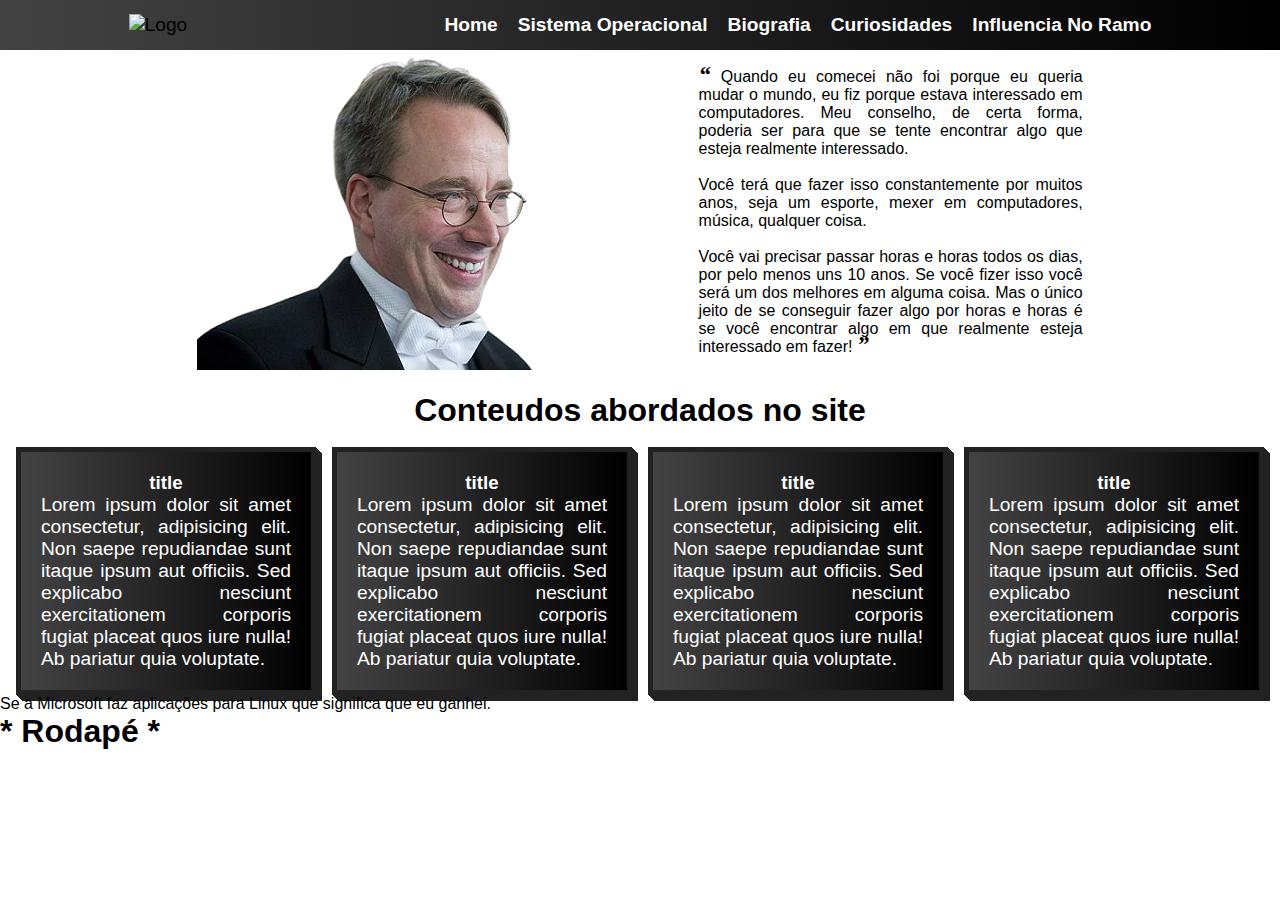
==== index.html @ e27134ce "Update index.html" ====
<!DOCTYPE html>
<html lang="pt-br">
<head>
    <meta charset="UTF-8">
    <meta http-equiv="X-UA-Compatible" content="IE=edge">
    <meta name="viewport" content="width=device-width, initial-scale=1.0">
    <link rel="stylesheet" href="./css/style.css">
    <link rel="stylesheet" href="./css/index.css">
    <title>Linus Torvalds</title>
</head>
<body>
    <header>
        <div class="head">
            <div class="fixo">
                <div class="menu">
                    <div class="img">
                        <img src="" alt="Logo">
                    </div>
                    <div class="categorias">
                        <ul>
                            <li class="categoria texto"><a href="">Home</a></li>
                            <li class="categoria texto padd"><a href="">Sistema Operacional</a></li>
                            <li class="categoria texto padd"><a href="">Biografia</a></li>
                            <li class="categoria texto padd"><a href="">Curiosidades</a></li>
                            <li class="categoria texto padd"><a href="">Influencia No Ramo</a></li>
                        </ul>
                    </div>
                </div>
            </div>
            <div class="img principal">
                <div class="flex">
                    <div class="img">
                        <img src="./Assets/img/Linus Torvalds.png" alt="Img Principal Linus">
                    </div>
                    <div class="texto">
                        <p>
                            <i class="aspas">“</i> Quando eu comecei não foi porque eu queria mudar o mundo, eu fiz porque estava interessado em computadores. Meu conselho, de certa forma, poderia ser para que se tente encontrar algo que esteja realmente interessado. 
                        </p> <br>
                        <p>
                            Você terá que fazer isso constantemente por muitos anos, seja um esporte, mexer em computadores, música, qualquer coisa.
                        </p> <br>
                        <p>
                            Você vai precisar passar horas e horas todos os dias, por pelo menos uns 10 anos. Se você fizer isso você será um dos melhores em alguma coisa. Mas o único jeito de se conseguir fazer algo por horas e horas é se você encontrar algo em que realmente esteja interessado em fazer! <i class="aspas">”</i>
                        </p>
                    </div>
                </div>
            </div>
        </div>
    </header>
    <section>
        <div class="contents">
            <div class="content texto title">
                <br>
                <h1>Conteudos abordados no site</h1>
                <br>
            </div>
            <div class="content texto flex">
                <div class="conteiner textos conteudos shadow">
                    <a href="">
                        <div class="box">
                            <h3 class="title box">title</h3>
                            <p class="texto P justify box">
                                Lorem ipsum dolor sit amet consectetur, adipisicing elit. Non saepe repudiandae sunt itaque ipsum aut officiis. Sed explicabo nesciunt exercitationem corporis fugiat placeat quos iure nulla! Ab pariatur quia voluptate.
                            </p>
                        </div>
                    </a>
                </div>
                <div class="conteiner textos conteudos shadow">
                    <a href="">
                        <div class="box">
                            <h3 class="title box">title</h3>
                            <p class="texto P justify box">
                                Lorem ipsum dolor sit amet consectetur, adipisicing elit. Non saepe repudiandae sunt itaque ipsum aut officiis. Sed explicabo nesciunt exercitationem corporis fugiat placeat quos iure nulla! Ab pariatur quia voluptate.
                            </p>
                        </div>
                    </a>
                </div>
                <div class="conteiner textos conteudos shadow">
                    <a href="">
                        <div class="box">
                            <h3 class="title box">title</h3>
                            <p class="texto P justify box">
                                Lorem ipsum dolor sit amet consectetur, adipisicing elit. Non saepe repudiandae sunt itaque ipsum aut officiis. Sed explicabo nesciunt exercitationem corporis fugiat placeat quos iure nulla! Ab pariatur quia voluptate.
                            </p>
                        </div>
                    </a>
                </div>
                <div class="conteiner textos conteudos shadow">
                    <a href="">
                        <div class="box">
                            <h3 class="title box">title</h3>
                            <p class="texto P justify box">
                                Lorem ipsum dolor sit amet consectetur, adipisicing elit. Non saepe repudiandae sunt itaque ipsum aut officiis. Sed explicabo nesciunt exercitationem corporis fugiat placeat quos iure nulla! Ab pariatur quia voluptate.
                            </p>
                        </div>
                    </a>
                </div>
            </div>
            <div class="content texto final">
                <p>Se a Microsoft faz aplicações para Linux que significa que eu ganhei.</p>
            </div>
        </div>
    </section>
    <footer>
        <div class="footer">
            <h1>* Rodapé *</h1>
        </div>
    </footer>
</body>
</html>
---- css/style.css ----
* {
    margin: 0;
    padding: 0;
    list-style: none;
    text-decoration: none;
    font-family: arial, sans-serif;
    color: black;
}

.aspas {
    font-family: "Times New Roman", Times, serif;
    font-size: 1.5rem;
    color: black;
    font-weight: 900;
    line-height: 12px;
}

.texto.P.justify.box {
    text-align: justify;
    color: white;
    font-family: Arial, sans-serif;
    font-size: 1.2rem;
}

.shadow {
    box-shadow: 1px 1px 0px #222, 2px 2px 0px #222, 3px 3px 0px #222, 4px 4px 0px #222, 5px 5px 0px #222,
    6px 6px 0px #222 !important;
}

/*Menu*/
header .head .fixo {
    position: fixed;
    z-index: 9;
    width: 100%;
}

header .head .fixo .menu {
    display: flex;
    align-items: center;
    justify-content: space-around;
    /* background: rgb(104, 104, 104);
    background: linear-gradient(
        90deg,
        rgba(104, 104, 104, 1) 0%,
        rgba(0, 0, 0, 1) 25%,
        rgba(0, 0, 0, 1) 75%,
        rgba(104, 104, 104, 1) 100%
    ); */
    background: #000000; /* fallback for old browsers */
    background: -webkit-linear-gradient(to right, #434343, #000000); /* Chrome 10-25, Safari 5.1-6 */
    background: linear-gradient(
        to right,
        #434343,
        #000000
    ); /* W3C, IE 10+/ Edge, Firefox 16+, Chrome 26+, Opera 12+, Safari 7+ */

    font-size: 1.2rem;
    height: 50px;
}

header .head .fixo .menu .categorias ul {
    display: flex;
    align-items: center;
    justify-content: center;
}

header .head .fixo .menu .categorias ul li a {
    color: white;
    font-weight: 600;
}

header .head .fixo .menu .categorias ul li a:hover {
    color: yellow;
}

header .head .fixo .menu .categorias ul .categoria.texto.padd {
    padding-left: 20px;
}

header .head .img.principal {
    padding-top: 50px;
}

header .head .img.principal .flex {
    display: flex;
    align-items: center;
    justify-content: center;
}

header .head .img.principal .flex .img {
    padding-right: 2%;
}

header .head .img.principal .flex .texto {
    width: 30%;
    padding-left: 2%;
}

header .head .img.principal .flex .texto p {
    text-align: justify;
    font-size: 1rem;
}
/*Menu*/
---- css/index.css ----
section .contents .content.texto.title h1 {
    text-align: center;
}

section .contents .content.texto.flex {
    display: flex;
    flex-direction: row;
    justify-content: space-evenly;
}

section .contents .content.texto.flex .conteiner.textos.conteudos {
    padding: 20px;

    background: #000000; /* fallback for old browsers */
    background: -webkit-linear-gradient(to right, #434343, #000000); /* Chrome 10-25, Safari 5.1-6 */
    background: linear-gradient(
        to right,
        #434343,
        #000000
    ); /* W3C, IE 10+/ Edge, Firefox 16+, Chrome 26+, Opera 12+, Safari 7+ */

    border: 5px solid #222222;
}

section .contents .content.texto.flex .conteiner.textos.conteudos a .box {
    display: flex;
    flex-direction: column;
    align-items: center;
    color: white;

    width: 250px;
}
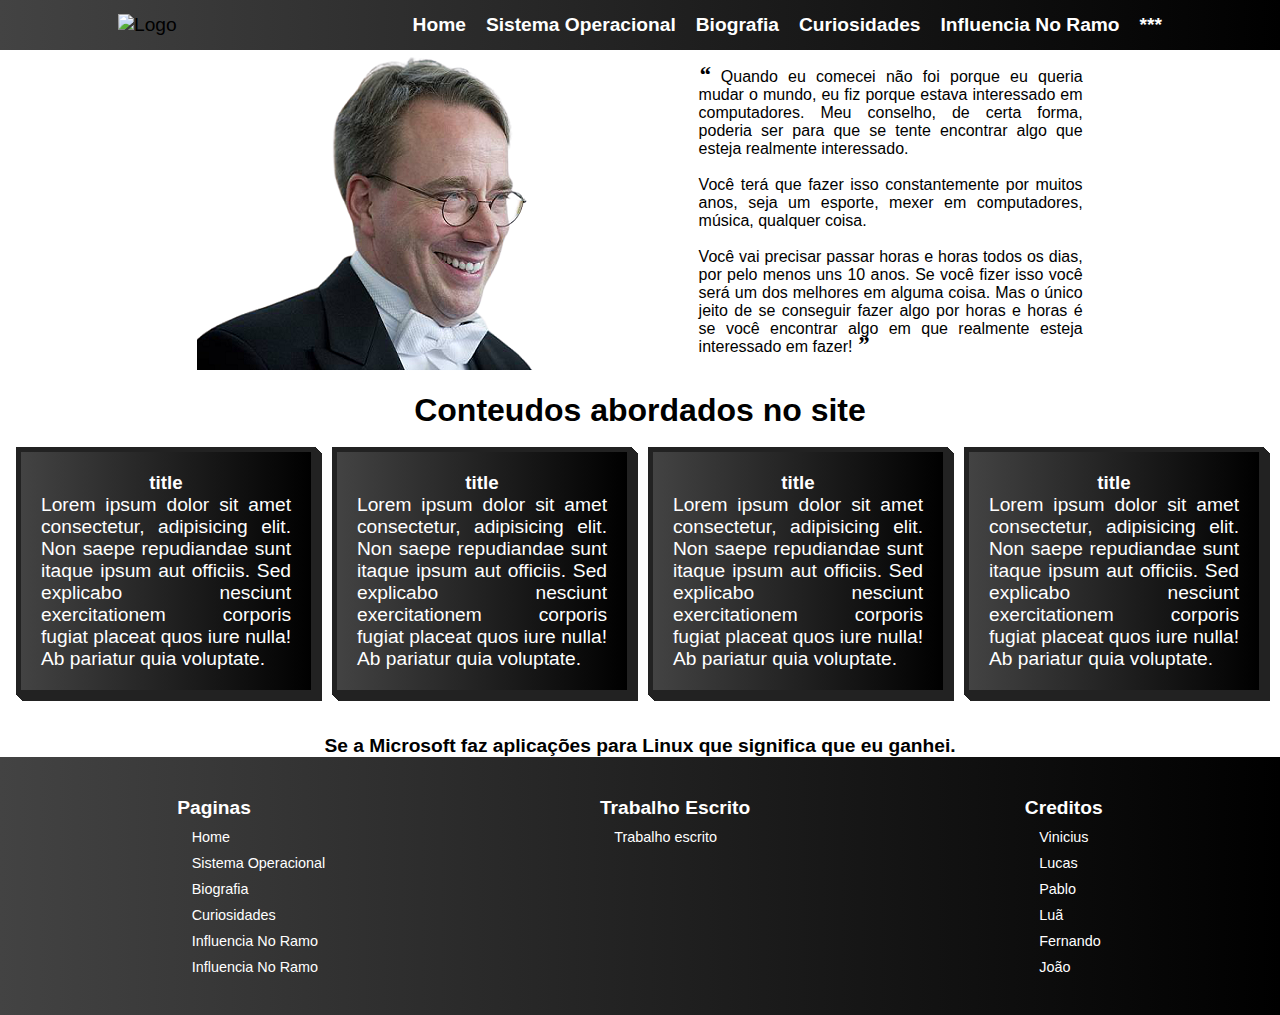
==== commit bd7bd2d1: "Rodape" ====
--- a/index.html
+++ b/index.html
@@ -23,6 +23,7 @@
                             <li class="categoria texto padd"><a href="">Biografia</a></li>
                             <li class="categoria texto padd"><a href="">Curiosidades</a></li>
                             <li class="categoria texto padd"><a href="">Influencia No Ramo</a></li>
+                            <li class="categoria texto padd"><a href="">***</a></li>
                         </ul>
                     </div>
                 </div>
@@ -97,13 +98,98 @@
                 </div>
             </div>
             <div class="content texto final">
-                <p>Se a Microsoft faz aplicações para Linux que significa que eu ganhei.</p>
+                <h1>Se a Microsoft faz aplicações para Linux que significa que eu ganhei.</h1>
             </div>
         </div>
     </section>
     <footer>
         <div class="footer">
-            <h1>* Rodapé *</h1>
+            <div class="colunas pag">
+                <div class="title">
+                    <h6>Paginas</h6>
+                </div>
+                <div class="conteudo">
+                        <ul>
+                            <li>
+                                <a href="">
+                                    <p>
+                                        Home
+                                    </p>
+                                </a>
+                            </li>
+                            <li>
+                                <a href="">
+                                    <p>
+                                        Sistema Operacional
+                                    </p>
+                                </a>
+                            </li>
+                            <li>
+                                <a href="">
+                                    <p>
+                                        Biografia
+                                    </p>
+                                </a>
+                            </li>
+                            <li>
+                                <a href="">
+                                    <p>
+                                        Curiosidades
+                                    </p>
+                                </a>
+                            </li>
+                            <li>
+                                <a href="">
+                                    <p>
+                                        Influencia No Ramo
+                                    </p>
+                                </a>
+                            </li>
+                            <li>
+                                <a href="">
+                                    <p>
+                                        Influencia No Ramo
+                                    </p>
+                                </a>
+                            </li>
+                        </ul>
+                </div>
+            </div>
+            <div class="colunas trabalho">
+                <div class="title">
+                    <h6>Trabalho Escrito</h6>
+                </div>
+                <div class="conteudo">
+                    <a href=""><p>Trabalho escrito</p></a>
+                </div>
+            </div>
+            <div class="colunas creditos">
+                <div class="title">
+                    <h6>Creditos</h6>
+                </div>
+                <div class="conteudo">
+                    <ul>
+                        <li>
+                            <p>Vinicius</p>
+                        </li>
+                        <li>
+                            <p>Lucas</p>
+                        </li>
+                        <li>
+                            <p>Pablo</p>
+                        </li>
+                        <li>
+                            <p>Luã</p>
+                        </li>
+                        <li>
+                            <p>Fernando</p>
+                        </li>
+                        <li>
+                            <p>João</p>
+                        </li>
+                    </ul>
+                </div>
+            </div>
         </div>
     </footer>
 </body>
--- a/css/style.css
+++ b/css/style.css
@@ -101,3 +101,46 @@
     font-size: 1rem;
 }
 /*Menu*/
+
+/* footer */
+
+footer {
+    background: rgb(104, 104, 104);
+    background: linear-gradient(
+        90deg,
+        rgba(104, 104, 104, 1) 0%,
+        rgba(0, 0, 0, 1) 25%,
+        rgba(0, 0, 0, 1) 75%,
+        rgba(104, 104, 104, 1) 100%
+    );
+    background: #000000; /* fallback for old browsers */
+    background: -webkit-linear-gradient(to right, #434343, #000000); /* Chrome 10-25, Safari 5.1-6 */
+    background: linear-gradient(
+        to right,
+        #434343,
+        #000000
+    ); /* W3C, IE 10+/ Edge, Firefox 16+, Chrome 26+, Opera 12+, Safari 7+ */
+}
+
+footer .footer {
+    display: flex;
+    align-items: flex-start;
+    justify-content: space-around;
+    padding: 40px;
+}
+
+footer .footer .colunas .title h6 {
+    color: white;
+    font-size: 1.2rem;
+}
+
+footer .footer .colunas.pag .conteudo ul li a p, 
+footer .footer .colunas.trabalho .conteudo a p,
+footer .footer .colunas.creditos .conteudo ul li p {
+    color: white;
+    padding-top: 10px;
+    font-size: .9rem;
+    text-indent: 1em;
+}
+ 
+/* footer */--- a/css/index.css
+++ b/css/index.css
@@ -30,3 +30,15 @@
 
     width: 250px;
 }
+
+section .contents .content.texto.final {
+    display: flex;
+    align-items: center;
+    justify-content: center;
+    padding-top: 40px
+}
+
+section .contents .content.texto.final h1 {
+    font-family: Arial, sans-serif;
+    font-size: 1.2rem;
+}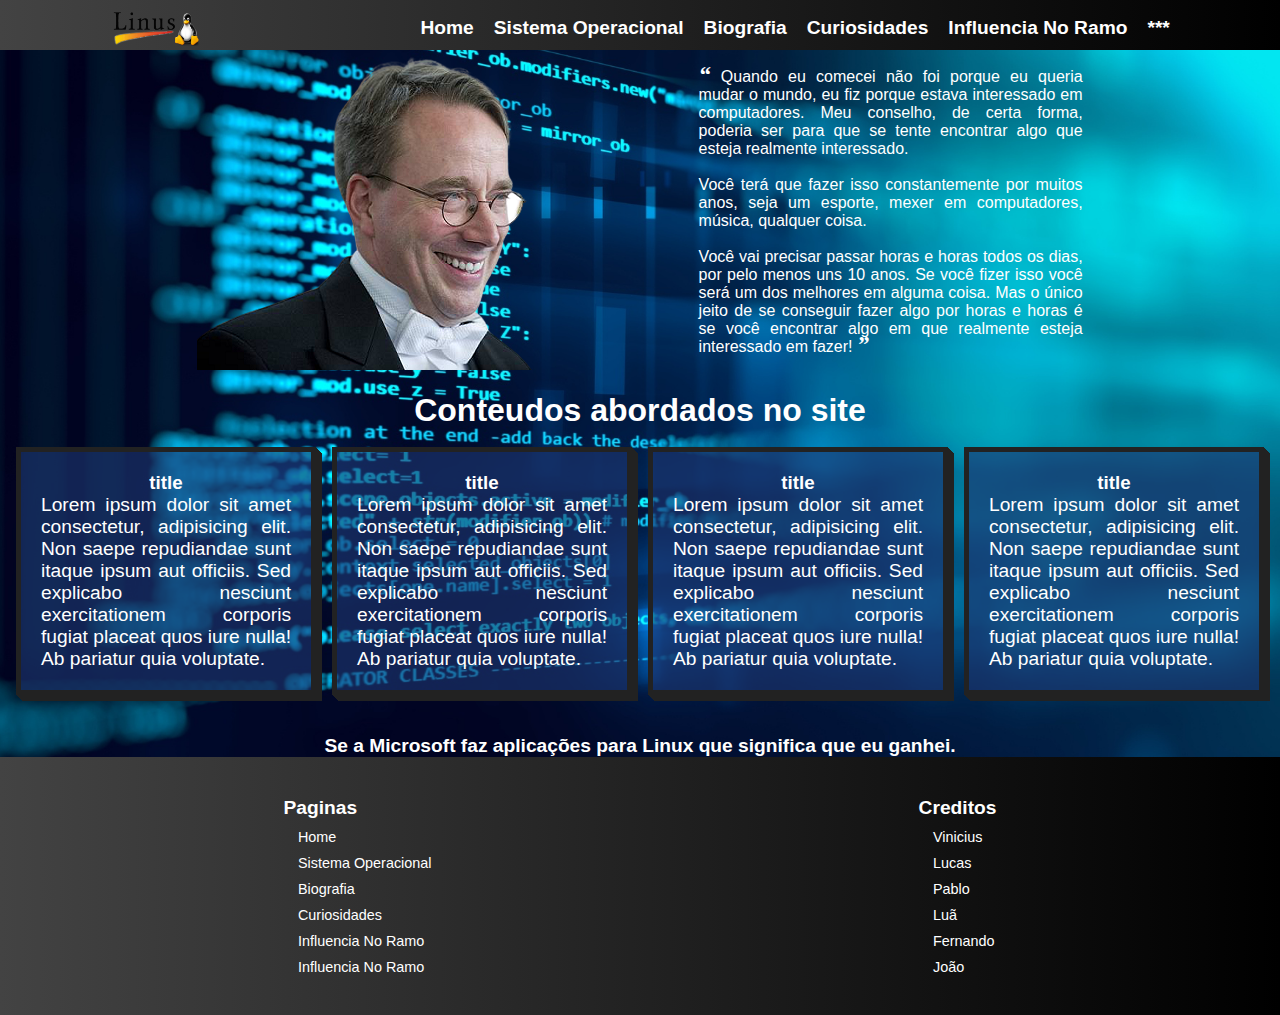
==== commit 8ec0bdc2: "flex" ====
--- a/index.html
+++ b/index.html
@@ -14,7 +14,7 @@
             <div class="fixo">
                 <div class="menu">
                     <div class="img">
-                        <img src="" alt="Logo">
+                        <img class="Logo" src="./Assets/img/Linus Banner.png" alt="Logo">
                     </div>
                     <div class="categorias">
                         <ul>
@@ -31,7 +31,7 @@
             <div class="img principal">
                 <div class="flex">
                     <div class="img">
-                        <img src="./Assets/img/Linus Torvalds.png" alt="Img Principal Linus">
+                        <img src="./Assets/img/Linus_Torvalds-removebg-preview.png" alt="Img Principal Linus">
                     </div>
                     <div class="texto">
                         <p>
@@ -155,14 +155,6 @@
                         </ul>
                 </div>
             </div>
-            <div class="colunas trabalho">
-                <div class="title">
-                    <h6>Trabalho Escrito</h6>
-                </div>
-                <div class="conteudo">
-                    <a href=""><p>Trabalho escrito</p></a>
-                </div>
-            </div>
             <div class="colunas creditos">
                 <div class="title">
                     <h6>Creditos</h6>
--- a/css/style.css
+++ b/css/style.css
@@ -4,20 +4,31 @@
     list-style: none;
     text-decoration: none;
     font-family: arial, sans-serif;
-    color: black;
+    color: #fff;
+    flex-wrap: wrap;
+}
+
+img.Logo {
+    width: 90px;
+}
+
+body {
+    background-image: url(../Assets/img/Coding3.png);
+    background-position: top;
+    background-size: cover;
 }
 
 .aspas {
     font-family: "Times New Roman", Times, serif;
     font-size: 1.5rem;
-    color: black;
+    color: #fff;
     font-weight: 900;
     line-height: 12px;
 }
 
 .texto.P.justify.box {
     text-align: justify;
-    color: white;
+    color: #fff;
     font-family: Arial, sans-serif;
     font-size: 1.2rem;
 }
@@ -38,14 +49,14 @@
     display: flex;
     align-items: center;
     justify-content: space-around;
-    /* background: rgb(104, 104, 104);
+    background: rgb(104, 104, 104);
     background: linear-gradient(
         90deg,
         rgba(104, 104, 104, 1) 0%,
         rgba(0, 0, 0, 1) 25%,
         rgba(0, 0, 0, 1) 75%,
         rgba(104, 104, 104, 1) 100%
-    ); */
+    );
     background: #000000; /* fallback for old browsers */
     background: -webkit-linear-gradient(to right, #434343, #000000); /* Chrome 10-25, Safari 5.1-6 */
     background: linear-gradient(
@@ -120,6 +131,7 @@
         #434343,
         #000000
     ); /* W3C, IE 10+/ Edge, Firefox 16+, Chrome 26+, Opera 12+, Safari 7+ */
+    width: 100%;
 }
 
 footer .footer {
@@ -130,14 +142,14 @@
 }
 
 footer .footer .colunas .title h6 {
-    color: white;
+    color: #fff;
     font-size: 1.2rem;
 }
 
 footer .footer .colunas.pag .conteudo ul li a p, 
 footer .footer .colunas.trabalho .conteudo a p,
 footer .footer .colunas.creditos .conteudo ul li p {
-    color: white;
+    color: #fff;
     padding-top: 10px;
     font-size: .9rem;
     text-indent: 1em;
--- a/css/index.css
+++ b/css/index.css
@@ -11,13 +11,7 @@
 section .contents .content.texto.flex .conteiner.textos.conteudos {
     padding: 20px;
 
-    background: #000000; /* fallback for old browsers */
-    background: -webkit-linear-gradient(to right, #434343, #000000); /* Chrome 10-25, Safari 5.1-6 */
-    background: linear-gradient(
-        to right,
-        #434343,
-        #000000
-    ); /* W3C, IE 10+/ Edge, Firefox 16+, Chrome 26+, Opera 12+, Safari 7+ */
+    background-color: rgba(28, 54, 113, 0.626);
 
     border: 5px solid #222222;
 }
@@ -26,7 +20,7 @@
     display: flex;
     flex-direction: column;
     align-items: center;
-    color: white;
+    color: #fff;
 
     width: 250px;
 }
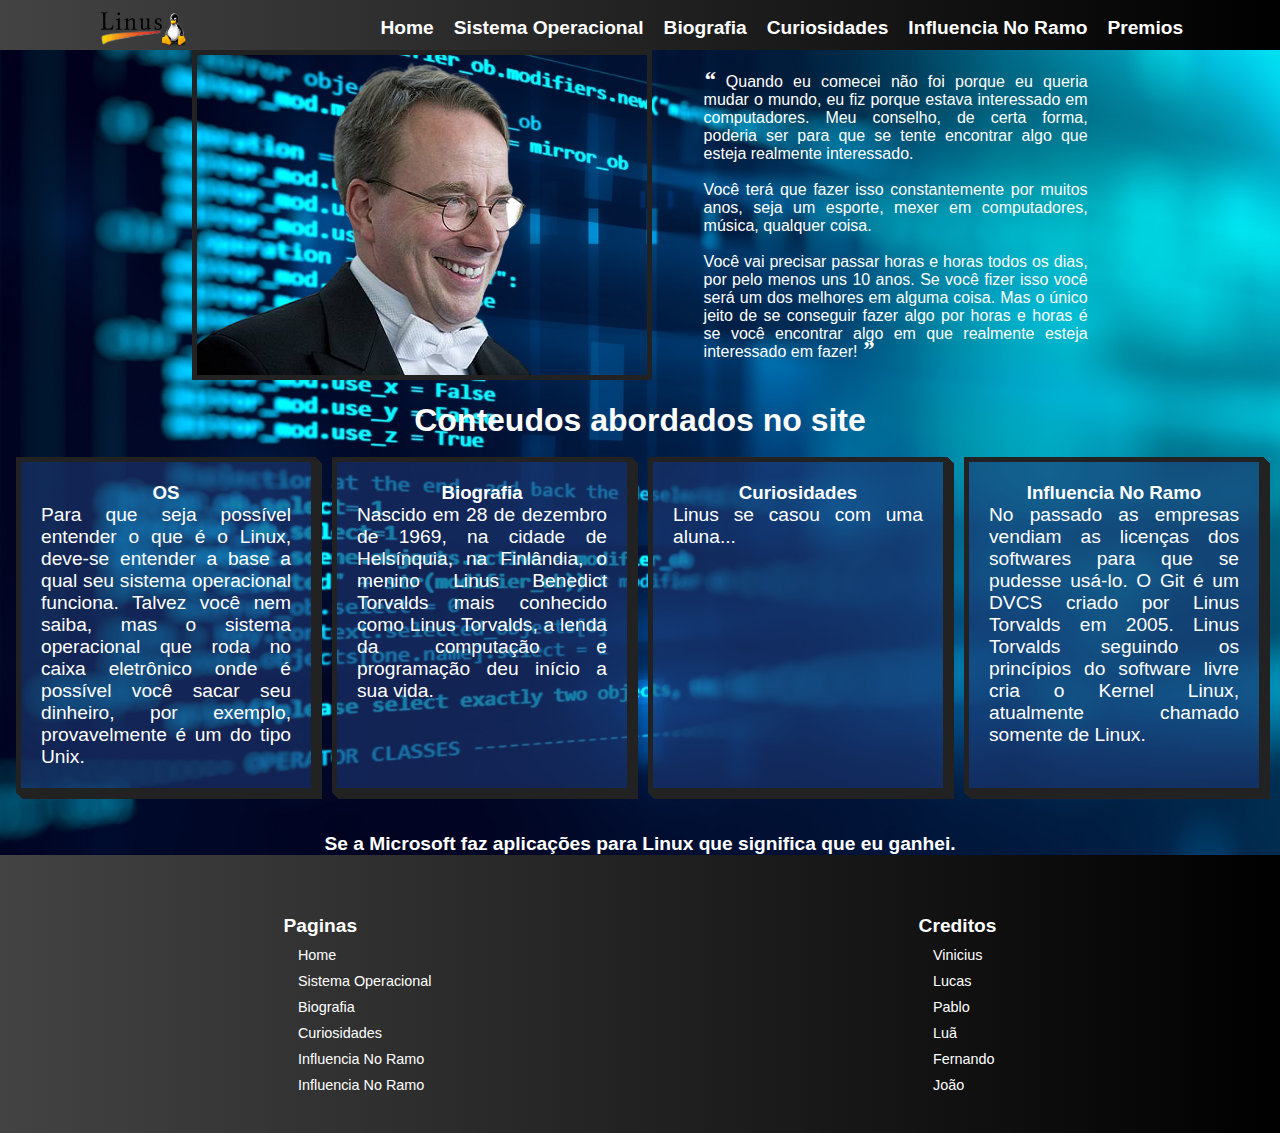
==== commit 293ab400: "Pages" ====
--- a/index.html
+++ b/index.html
@@ -18,20 +18,30 @@
                     </div>
                     <div class="categorias">
                         <ul>
-                            <li class="categoria texto"><a href="">Home</a></li>
-                            <li class="categoria texto padd"><a href="">Sistema Operacional</a></li>
-                            <li class="categoria texto padd"><a href="">Biografia</a></li>
-                            <li class="categoria texto padd"><a href="">Curiosidades</a></li>
-                            <li class="categoria texto padd"><a href="">Influencia No Ramo</a></li>
-                            <li class="categoria texto padd"><a href="">***</a></li>
-                        </ul>
+                            <li class="categoria texto"><a href="./index.html">Home</a></li>
+                            <li class="categoria texto padd">
+                              <a href="./OS_.html">Sistema Operacional</a>
+                            </li>
+                            <li class="categoria texto padd">
+                              <a href="./Biografia.html">Biografia</a>
+                            </li>
+                            <li class="categoria texto padd">
+                              <a href="./curiosidade linus.html">Curiosidades</a>
+                            </li>
+                            <li class="categoria texto padd">
+                              <a href="./influencias.html">Influencia No Ramo</a>
+                            </li>
+                            <li class="categoria texto padd">
+                              <a href="./awards.html">Premios</a>
+                            </li>
+                          </ul>
                     </div>
                 </div>
             </div>
             <div class="img principal">
                 <div class="flex">
                     <div class="img">
-                        <img src="./Assets/img/Linus_Torvalds-removebg-preview.png" alt="Img Principal Linus">
+                        <img class="headBorder" src="./Assets/img/Linus_Torvalds-removebg-preview.png" alt="Img Principal Linus">
                     </div>
                     <div class="texto">
                         <p>
@@ -57,41 +67,41 @@
             </div>
             <div class="content texto flex">
                 <div class="conteiner textos conteudos shadow">
-                    <a href="">
+                    <a href="./OS_.html">
                         <div class="box">
-                            <h3 class="title box">title</h3>
+                            <h3 class="title box">OS</h3>
                             <p class="texto P justify box">
-                                Lorem ipsum dolor sit amet consectetur, adipisicing elit. Non saepe repudiandae sunt itaque ipsum aut officiis. Sed explicabo nesciunt exercitationem corporis fugiat placeat quos iure nulla! Ab pariatur quia voluptate.
+                                Para que seja possível entender o que é o Linux, deve-se entender a base a qual seu sistema operacional funciona. Talvez você nem saiba, mas o sistema operacional que roda no caixa eletrônico onde é possível você sacar seu dinheiro, por exemplo, provavelmente é um do tipo Unix.
                             </p>
                         </div>
                     </a>
                 </div>
                 <div class="conteiner textos conteudos shadow">
-                    <a href="">
+                    <a href="./Biografia.html">
                         <div class="box">
-                            <h3 class="title box">title</h3>
+                            <h3 class="title box">Biografia</h3>
                             <p class="texto P justify box">
-                                Lorem ipsum dolor sit amet consectetur, adipisicing elit. Non saepe repudiandae sunt itaque ipsum aut officiis. Sed explicabo nesciunt exercitationem corporis fugiat placeat quos iure nulla! Ab pariatur quia voluptate.
+                                Nascido em 28 de dezembro de 1969, na cidade de Helsínquia, na Finlândia, o menino Linus Benedict Torvalds mais conhecido como Linus Torvalds, a lenda da computação e programação deu início a sua vida.
                             </p>
                         </div>
                     </a>
                 </div>
                 <div class="conteiner textos conteudos shadow">
-                    <a href="">
+                    <a href="./curiosidade linus.html">
                         <div class="box">
-                            <h3 class="title box">title</h3>
+                            <h3 class="title box">Curiosidades</h3>
                             <p class="texto P justify box">
-                                Lorem ipsum dolor sit amet consectetur, adipisicing elit. Non saepe repudiandae sunt itaque ipsum aut officiis. Sed explicabo nesciunt exercitationem corporis fugiat placeat quos iure nulla! Ab pariatur quia voluptate.
+                                Linus se casou com uma aluna...
                             </p>
                         </div>
                     </a>
                 </div>
                 <div class="conteiner textos conteudos shadow">
-                    <a href="">
+                    <a href="./influencias.html">
                         <div class="box">
-                            <h3 class="title box">title</h3>
+                            <h3 class="title box">Influencia No Ramo</h3>
                             <p class="texto P justify box">
-                                Lorem ipsum dolor sit amet consectetur, adipisicing elit. Non saepe repudiandae sunt itaque ipsum aut officiis. Sed explicabo nesciunt exercitationem corporis fugiat placeat quos iure nulla! Ab pariatur quia voluptate.
+                                No passado as empresas vendiam as licenças dos softwares para que se pudesse usá-lo. O Git é um DVCS criado por Linus Torvalds em 2005. Linus Torvalds seguindo os princípios do software livre cria o Kernel Linux, atualmente chamado somente de Linux.
                             </p>
                         </div>
                     </a>
--- a/css/style.css
+++ b/css/style.css
@@ -16,6 +16,10 @@
     background-image: url(../Assets/img/Coding3.png);
     background-position: top;
     background-size: cover;
+}
+
+.headBorder {
+    border: 5px solid #222 !important;
 }
 
 .aspas {
@@ -49,7 +53,7 @@
     display: flex;
     align-items: center;
     justify-content: space-around;
-    background: rgb(104, 104, 104);
+    background: rgb(25, 59, 128);
     background: linear-gradient(
         90deg,
         rgba(104, 104, 104, 1) 0%,
@@ -116,6 +120,7 @@
 /* footer */
 
 footer {
+    padding-top: 20px;
     background: rgb(104, 104, 104);
     background: linear-gradient(
         90deg,
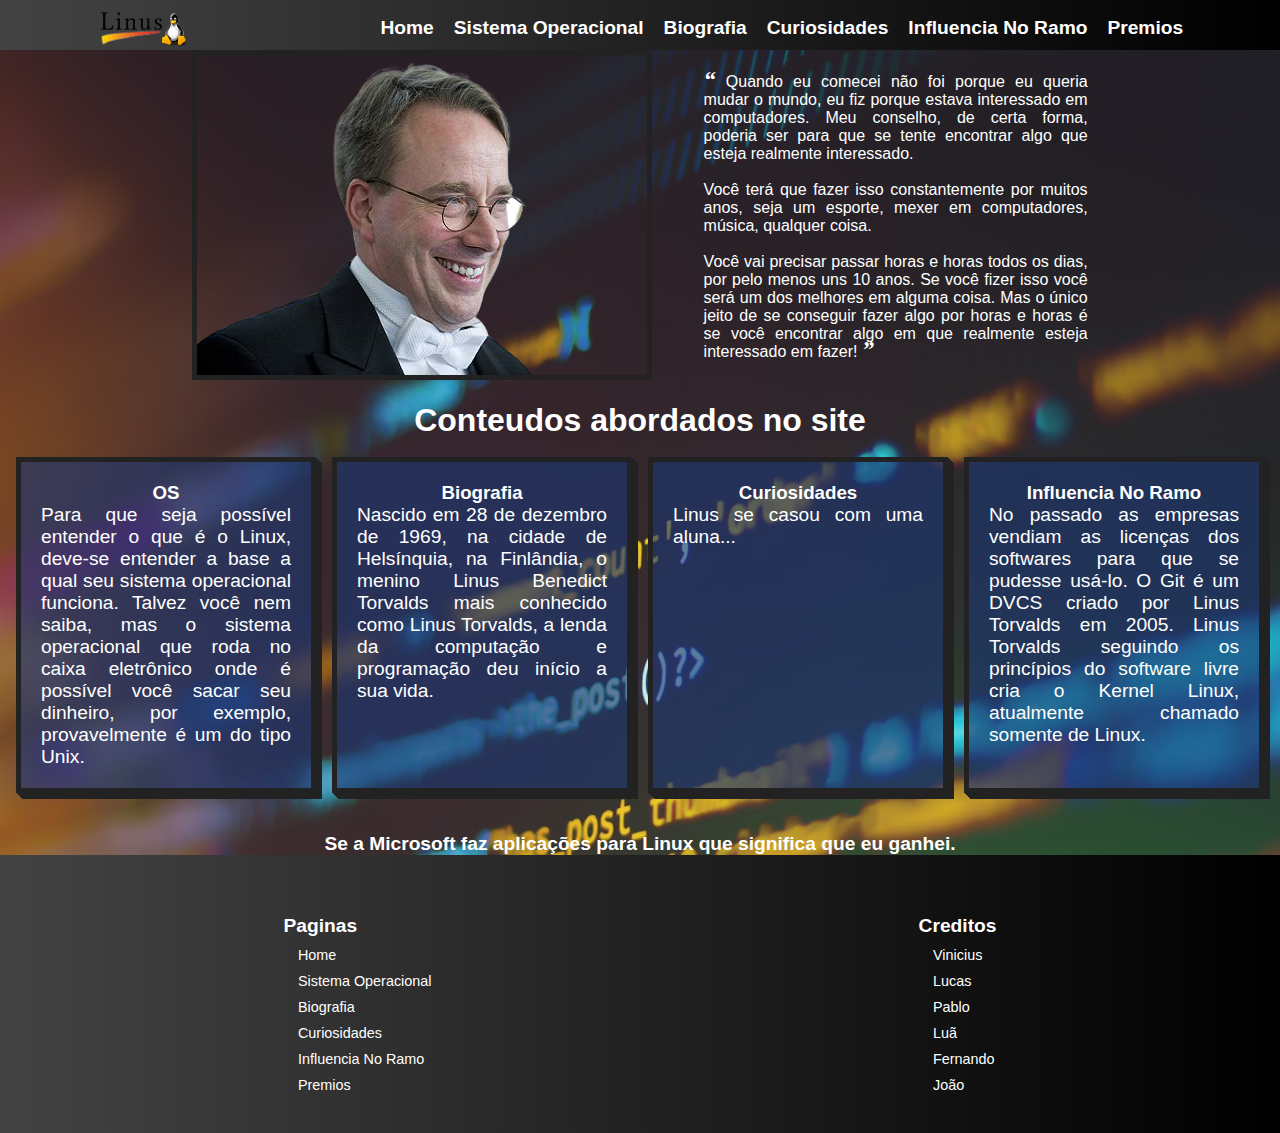
==== commit 273b850e: "Medias" ====
--- a/index.html
+++ b/index.html
@@ -6,6 +6,7 @@
     <meta name="viewport" content="width=device-width, initial-scale=1.0">
     <link rel="stylesheet" href="./css/style.css">
     <link rel="stylesheet" href="./css/index.css">
+    <link rel="stylesheet" href="./css/media.css">
     <title>Linus Torvalds</title>
 </head>
 <body>
@@ -121,44 +122,44 @@
                 <div class="conteudo">
                         <ul>
                             <li>
-                                <a href="">
+                                <a href="./index.html">
                                     <p>
                                         Home
                                     </p>
                                 </a>
                             </li>
                             <li>
-                                <a href="">
+                                <a href="./OS_.html">
                                     <p>
                                         Sistema Operacional
                                     </p>
                                 </a>
                             </li>
                             <li>
-                                <a href="">
+                                <a href="./Biografia.html">
                                     <p>
                                         Biografia
                                     </p>
                                 </a>
                             </li>
                             <li>
-                                <a href="">
+                                <a href="./curiosidade linus.html">
                                     <p>
                                         Curiosidades
                                     </p>
                                 </a>
                             </li>
                             <li>
-                                <a href="">
+                                <a href="./influencias.html">
                                     <p>
                                         Influencia No Ramo
                                     </p>
                                 </a>
                             </li>
                             <li>
-                                <a href="">
+                                <a href="./awards.html">
                                     <p>
-                                        Influencia No Ramo
+                                        Premios
                                     </p>
                                 </a>
                             </li>
--- a/css/style.css
+++ b/css/style.css
@@ -12,8 +12,12 @@
     width: 90px;
 }
 
+a:hover {
+    color: yellow;
+}
+
 body {
-    background-image: url(../Assets/img/Coding3.png);
+    background-image: url(../Assets/img/Coding.png);
     background-position: top;
     background-size: cover;
 }
--- a/css/media.css
+++ b/css/media.css
@@ -0,0 +1,124 @@
+@media screen and (max-width: 893px) {
+    section.os, section.bio, section.cur, section.inf, section.awards {
+        padding-top: 110px;
+    }
+}
+
+@media screen and (max-width: 892px) {
+    header .head .fixo .menu {
+        height: 90px;
+    }
+
+    div.img.principal {
+        padding-top: 100px !important;
+    }
+}
+
+@media screen and (max-width: 871px) {
+    .itens.img {
+        display: none;
+    }
+}
+
+@media screen and (max-width: 803px) {
+    header .head .fixo .menu {
+        height: 150px;
+    }
+
+    header .head .fixo .menu .categorias ul .categoria.texto.padd {
+        padding-left: 0;
+    }
+
+    header .head .fixo .menu .categorias ul {
+        display: block;
+    }
+
+    img.Logo {
+        width: 140px;
+    }
+
+    div.img.principal {
+        padding-top: 170px !important;
+    }
+
+    section.os, section.bio, section.cur, section.inf, section.awards {
+        padding-top: 160px !important;
+    }
+}
+
+@media screen and (max-width: 632px) {
+    section .contents .content.texto.final h1 {
+        text-align: center;
+    }
+
+    header .head .img.principal .flex .texto {
+        width: 50%;
+        padding: 0;
+    }
+
+    header .head .img.principal .flex .img {
+        padding: 0;
+    }
+}
+
+@media screen and (max-width: 560px) {
+    .imgcard{
+        width: 120px !important;
+    }
+
+    section .cards .card.shadow .title .title {
+        font-size: 1rem;
+    }
+
+    section .cards .card.shadow .texts.img .text {
+        font-size: .8rem;
+    }
+
+    section .cards .card.shadow {
+        width: 80% !important;
+        margin-bottom: 20px;
+    }
+}
+
+@media screen and (max-width: 488px) {
+    header .head .img.principal .flex .img {
+        display: flex;
+        justify-content: center;
+    }
+
+    .headBorder {
+        width: 60%;
+    }
+}
+
+@media screen and (max-width: 451px) {
+    .categorias {
+        display: none !important;
+    }
+
+    header .head .fixo .menu {
+        height: 70px;
+    }
+
+    img.Logo {
+        width: 90px;
+    }
+
+    div.img.principal {
+        padding-top: 90px !important;
+    }
+
+    section.os, section.bio, section.cur, section.inf, section.awards {
+        padding-top: 80px !important;
+    }
+
+    section .paragrafo .infos .texto div .content {
+        flex-wrap: wrap;
+    }
+}
+
+@media screen and (max-width: 346px) {
+    .imgcard{
+        width: 100px !important;
+    }
+}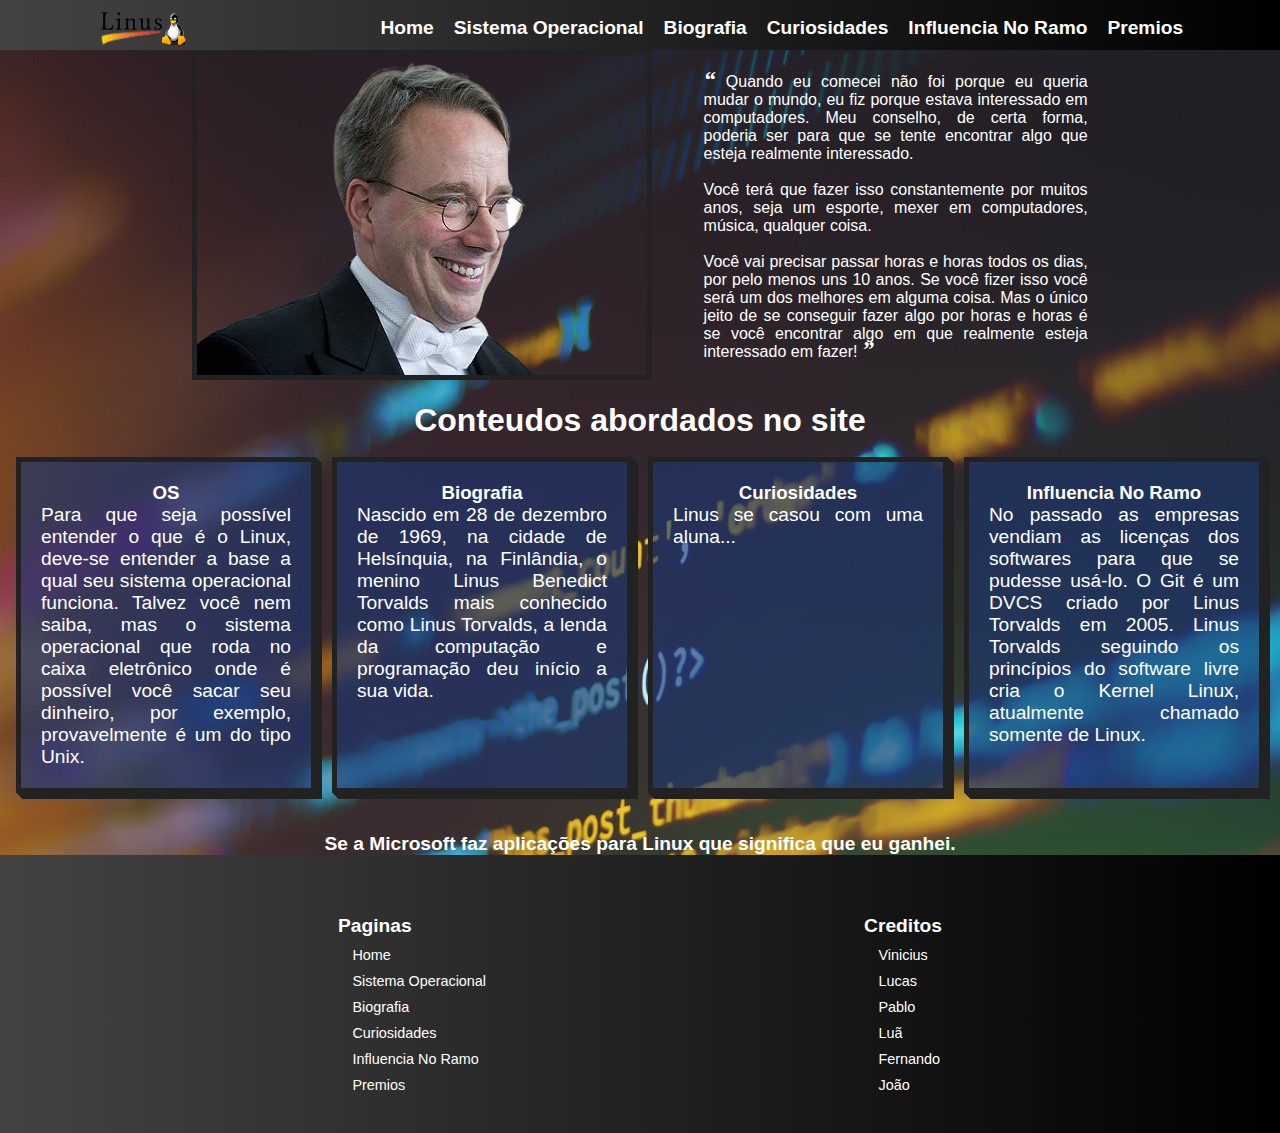
==== commit 808fab18: "footer" ====
--- a/index.html
+++ b/index.html
@@ -166,6 +166,8 @@
                         </ul>
                 </div>
             </div>
+        </div>
+        <div class="footer">
             <div class="colunas creditos">
                 <div class="title">
                     <h6>Creditos</h6>
--- a/css/style.css
+++ b/css/style.css
@@ -141,6 +141,9 @@
         #000000
     ); /* W3C, IE 10+/ Edge, Firefox 16+, Chrome 26+, Opera 12+, Safari 7+ */
     width: 100%;
+    display: flex;
+    justify-content: space-evenly;
+    bottom: 0;
 }
 
 footer .footer {
--- a/css/media.css
+++ b/css/media.css
@@ -61,7 +61,7 @@
     }
 }
 
-@media screen and (max-width: 560px) {
+@media screen and (max-width: 561px) {
     .imgcard{
         width: 120px !important;
     }
@@ -76,6 +76,10 @@
 
     section .cards .card.shadow {
         width: 80% !important;
+        margin-bottom: 20px;
+    }
+
+    section .contents .content.texto.flex .conteiner.textos.conteudos {
         margin-bottom: 20px;
     }
 }
@@ -117,6 +121,12 @@
     }
 }
 
+@media screen and (max-width: 386px) {
+    footer .footer {
+        padding: 0;
+    }
+}
+
 @media screen and (max-width: 346px) {
     .imgcard{
         width: 100px !important;
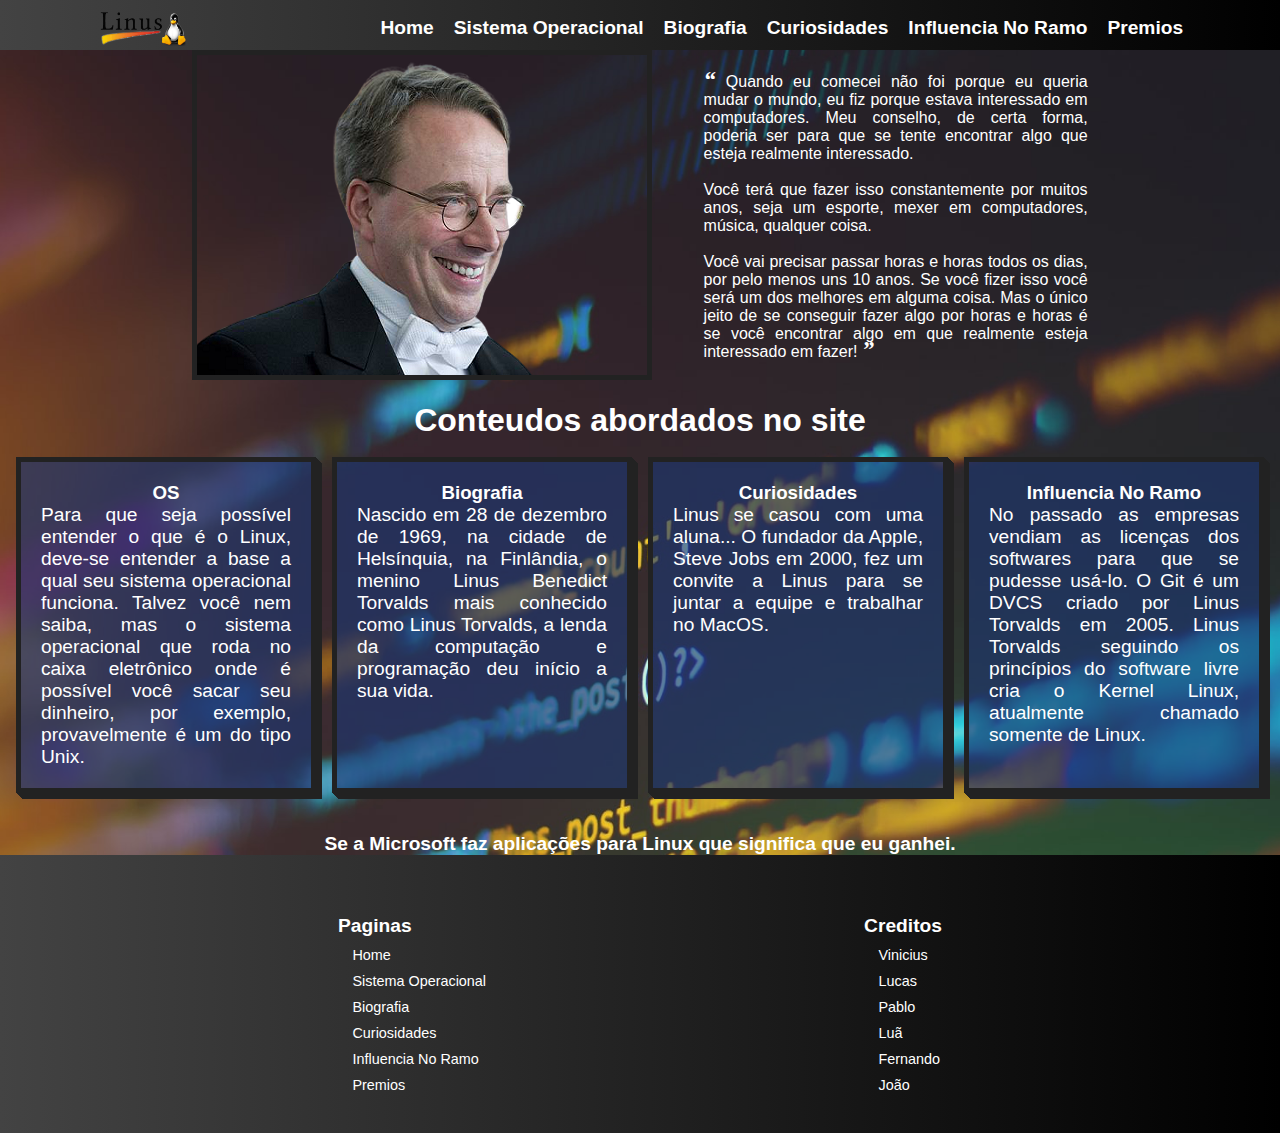
==== commit 3b87ec47: "texto" ====
--- a/index.html
+++ b/index.html
@@ -93,6 +93,7 @@
                             <h3 class="title box">Curiosidades</h3>
                             <p class="texto P justify box">
                                 Linus se casou com uma aluna...
+                                O fundador da Apple, Steve Jobs em 2000, fez um convite a Linus para se juntar a equipe e trabalhar no MacOS.
                             </p>
                         </div>
                     </a>
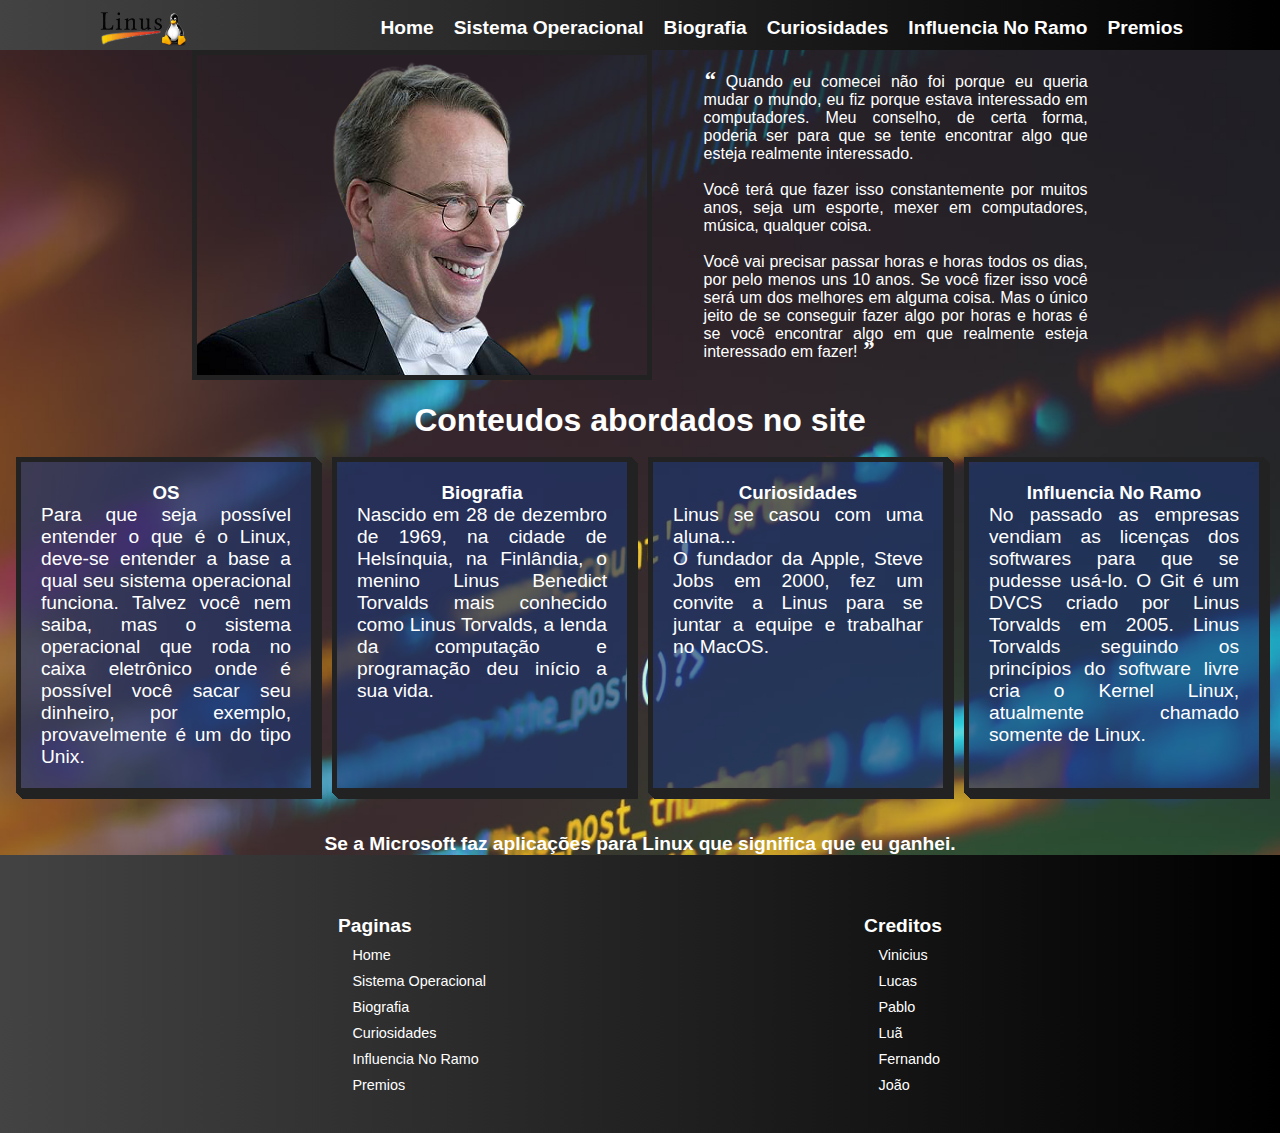
==== commit c629846d: "agora foi" ====
--- a/index.html
+++ b/index.html
@@ -92,7 +92,7 @@
                         <div class="box">
                             <h3 class="title box">Curiosidades</h3>
                             <p class="texto P justify box">
-                                Linus se casou com uma aluna...
+                                Linus se casou com uma aluna... <br>
                                 O fundador da Apple, Steve Jobs em 2000, fez um convite a Linus para se juntar a equipe e trabalhar no MacOS.
                             </p>
                         </div>
